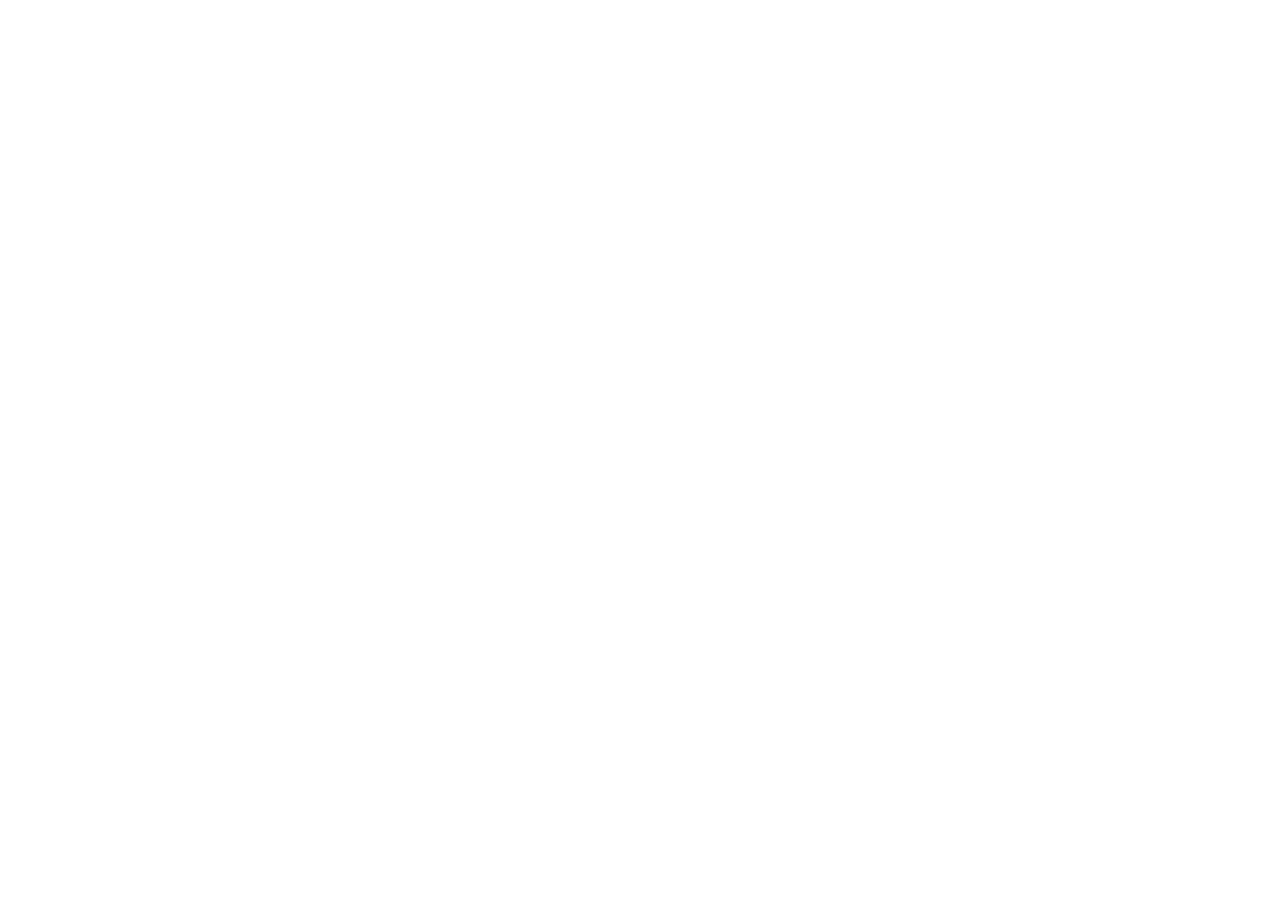
==== projectpage.html @ 284e0e9b "Responsive layout" ====
<!DOCTYPE html>
<html lang="en">
<head>
    <meta charset="UTF-8">
    <meta name="viewport" content="width=device-width, initial-scale=1.0">
    <title>Document</title>
    <link rel="stylesheet" href="css/projectpage.css">
</head>
<body>
    
</body>
</html>
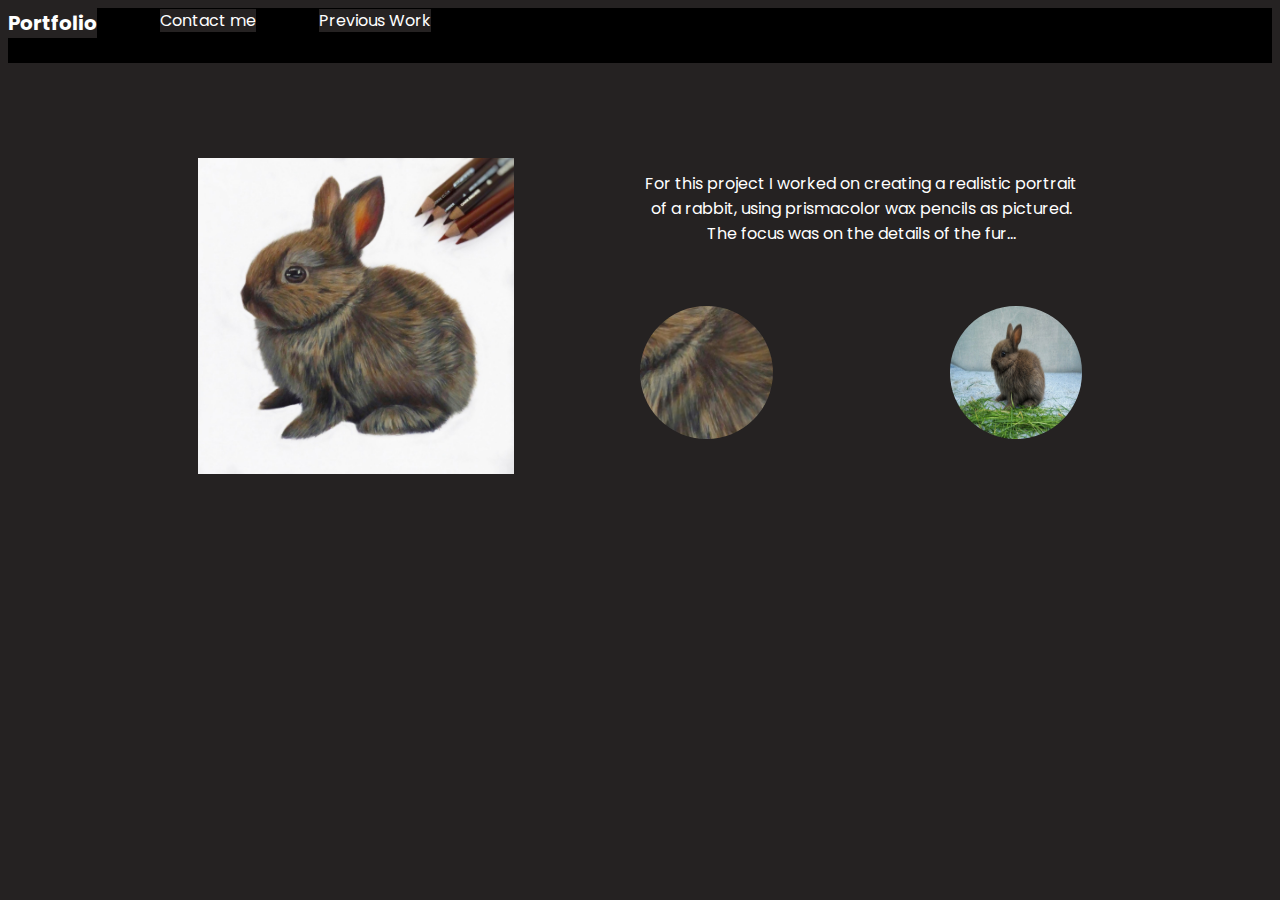
==== commit 843f3913: "css animation" ====
--- a/projectpage.html
+++ b/projectpage.html
@@ -1,12 +1,30 @@
-<!DOCTYPE html>
-<html lang="en">
-<head>
-    <meta charset="UTF-8">
-    <meta name="viewport" content="width=device-width, initial-scale=1.0">
-    <title>Document</title>
-    <link rel="stylesheet" href="css/projectpage.css">
-</head>
-<body>
-    
-</body>
+<!DOCTYPE html>
+<html lang="en">
+<head>
+    <meta charset="UTF-8">
+    <meta name="viewport" content="width=device-width, initial-scale=1.0">
+    <title>Document</title>
+    <link rel="stylesheet" href="css/projectpage.css">
+    <link rel="preconnect" href="https://fonts.googleapis.com">
+    <link rel="preconnect" href="https://fonts.gstatic.com" crossorigin>
+    <link href="https://fonts.googleapis.com/css2?family=Poppins:wght@500&display=swap" rel="stylesheet">
+</head>
+<body>
+    <div class="header">
+        <h1><a href="index.html">Portfolio</a></h1>
+        <li><a href="Contactpage.html">Contact me</a></li>
+        <li><a href="projects.html">Previous Work</a></li>
+    </div>
+<main>
+        <img id="main-image" src="img/rabbit.jpeg" alt="rabbit drawing">
+    <div class="text">
+        <p>For this project I worked on creating a realistic portrait of a rabbit, using prismacolor wax pencils as pictured. The focus was on the details of the fur...
+        </p>
+        <div class="images">
+            <img id="closeup" src="img/fur-closeup.jpg" alt="fur details">
+            <img id="reference-image" src="img/rabbitreference.jpeg" alt="place holder">
+        </div>
+    </div>
+</main>
+</body>
 </html>--- a/css/projectpage.css
+++ b/css/projectpage.css
@@ -0,0 +1,156 @@
+* {
+  font-family: "Poppins", sans-serif;
+  background-color: rgb(37, 34, 34);
+  color: white;
+}
+
+.header {
+  display: flex;
+  flex-direction: row;
+  background-color: black;
+}
+
+li {
+  list-style: none;
+  margin-left: 5%;
+  background-color: black;
+}
+
+a {
+  text-decoration-line: none;
+}
+
+h1 {
+  font-size: 20px;
+  text-align: left;
+  margin-top: 0%;
+  margin-bottom: 2%;
+}
+
+p {
+  margin-top: 10%;
+}
+
+main {
+  display: grid;
+  grid-template-areas: "img text";
+  grid-template-columns: 1fr 1fr;
+  column-gap: 0%;
+  text-align: center;
+  margin-top: 5%;
+  margin-bottom: 5%;
+}
+
+img {
+  grid-area: img;
+  column-span: 1;
+  width: 50%;
+  height: auto;
+  margin-top: 5%;
+}
+
+#main-image {
+  margin-left: 30%;
+}
+
+#reference-image {
+  margin-left: 40%;
+}
+
+.images {
+  display: flex;
+}
+
+.images img {
+  border-radius: 50%;
+  width: 30%;
+  height: auto;
+  margin-top: 10%;
+}
+
+.text {
+  grid-area: text;
+  margin-right: 30%;
+}
+
+@media screen and (max-width: 1200px) {
+  main {
+    display: grid;
+    grid-template-areas:
+      "img"
+      "text";
+    grid-template-columns: 1fr;
+    column-gap: 0%;
+    text-align: center;
+    margin-top: 5%;
+    margin-bottom: 5%;
+    margin-left: 10%;
+    margin-right: 10%;
+  }
+
+  .text {
+    text-align: center;
+    margin-right: 0%;
+    margin-bottom: 5%;
+  }
+}
+
+@media screen and (max-width: 700px) {
+  .images img {
+    width: 30%;
+    height: auto;
+    margin-top: 10%;
+  }
+
+  .images {
+    display: flex;
+    flex-direction: column;
+    align-items: center;
+  }
+
+  #reference-image {
+    margin-left: 0%;
+  }
+
+  #main-image {
+    margin-left: 25%;
+  }
+}
+
+/*Animations*/
+
+@keyframes images {
+  0% {
+    transform: scale(0);
+  }
+  100% {
+    left: 100%;
+  }
+}
+
+#main-image {
+  animation-name: images;
+  animation-duration: 1s;
+  animation-timing-function: ease-out;
+  animation-iteration-count: 1;
+  animation-delay: 0s;
+  animation-fill-mode: both;
+}
+
+#closeup {
+  animation-name: images;
+  animation-duration: 1s;
+  animation-timing-function: ease-out;
+  animation-iteration-count: 1;
+  animation-delay: 0.5s;
+  animation-fill-mode: both;
+}
+
+#reference-image {
+  animation-name: images;
+  animation-duration: 1s;
+  animation-timing-function: ease-out;
+  animation-iteration-count: 1;
+  animation-delay: 1s;
+  animation-fill-mode: both;
+}
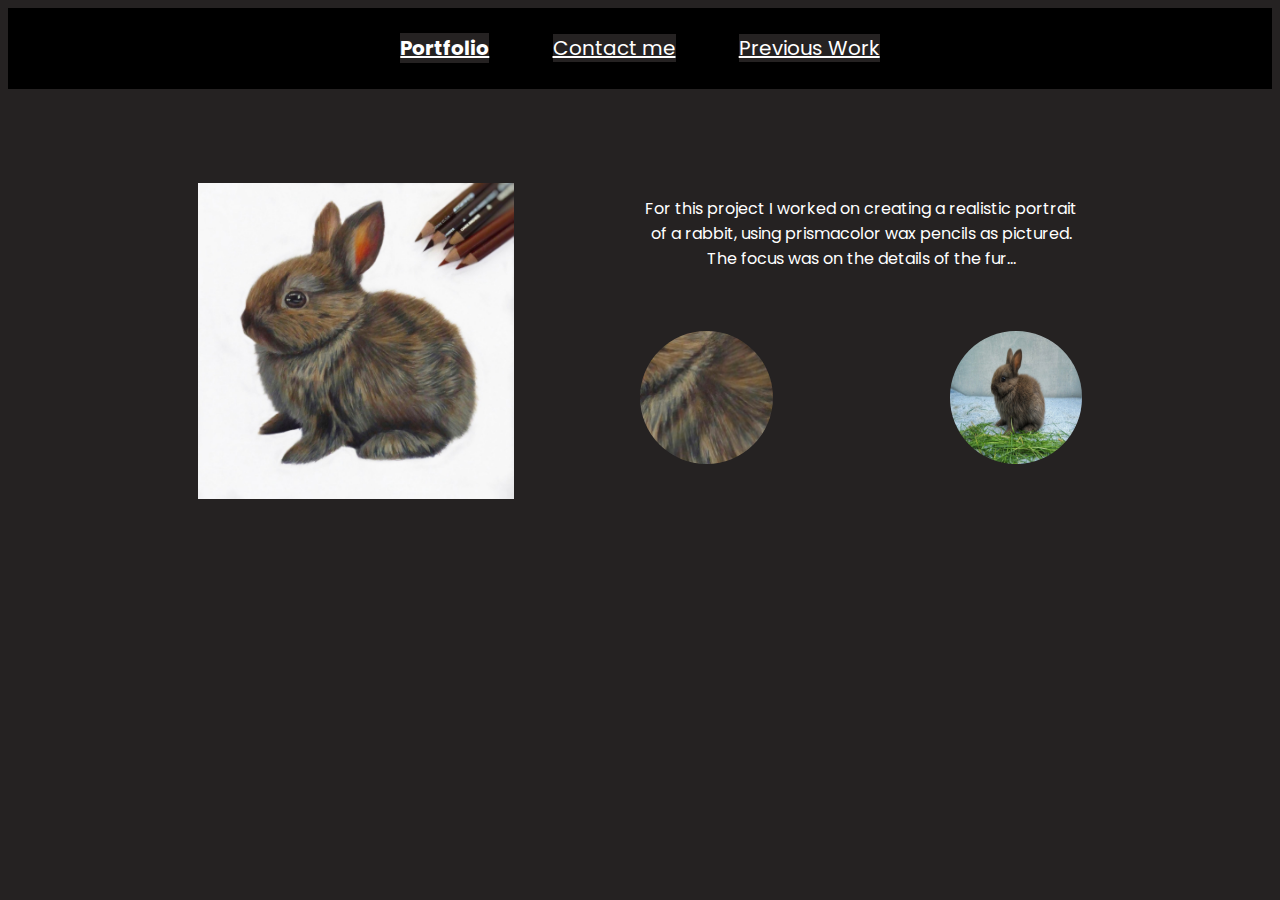
==== commit a1fada97: "javascript" ====
--- a/projectpage.html
+++ b/projectpage.html
@@ -5,6 +5,7 @@
     <meta name="viewport" content="width=device-width, initial-scale=1.0">
     <title>Document</title>
     <link rel="stylesheet" href="css/projectpage.css">
+    <script src="javascript/projects.js" defer></script>
     <link rel="preconnect" href="https://fonts.googleapis.com">
     <link rel="preconnect" href="https://fonts.gstatic.com" crossorigin>
     <link href="https://fonts.googleapis.com/css2?family=Poppins:wght@500&display=swap" rel="stylesheet">
@@ -21,8 +22,8 @@
         <p>For this project I worked on creating a realistic portrait of a rabbit, using prismacolor wax pencils as pictured. The focus was on the details of the fur...
         </p>
         <div class="images">
-            <img id="closeup" src="img/fur-closeup.jpg" alt="fur details">
-            <img id="reference-image" src="img/rabbitreference.jpeg" alt="place holder">
+            <img class="i" id="closeup" src="img/fur-closeup.jpg" alt="fur details">
+            <img class="i" id="reference-image" src="img/rabbitreference.jpeg" alt="place holder">
         </div>
     </div>
 </main>
--- a/css/projectpage.css
+++ b/css/projectpage.css
@@ -4,27 +4,27 @@
   color: white;
 }
 
+
 .header {
-  display: flex;
-  flex-direction: row;
-  background-color: black;
+    display: flex;
+    flex-direction: row;
+    background-color: black;
+    justify-content: center;
 }
-
+      
 li {
-  list-style: none;
-  margin-left: 5%;
-  background-color: black;
+    list-style: none;
+    margin-left: 5%;
+    background-color: black;
+    margin-top: 2%;
+    font-size: 20px;
 }
-
-a {
-  text-decoration-line: none;
-}
-
+      
 h1 {
-  font-size: 20px;
-  text-align: left;
-  margin-top: 0%;
-  margin-bottom: 2%;
+    font-size: 20px;
+    text-align: left;
+    margin-top: 2%;
+    margin-bottom: 2%;
 }
 
 p {
